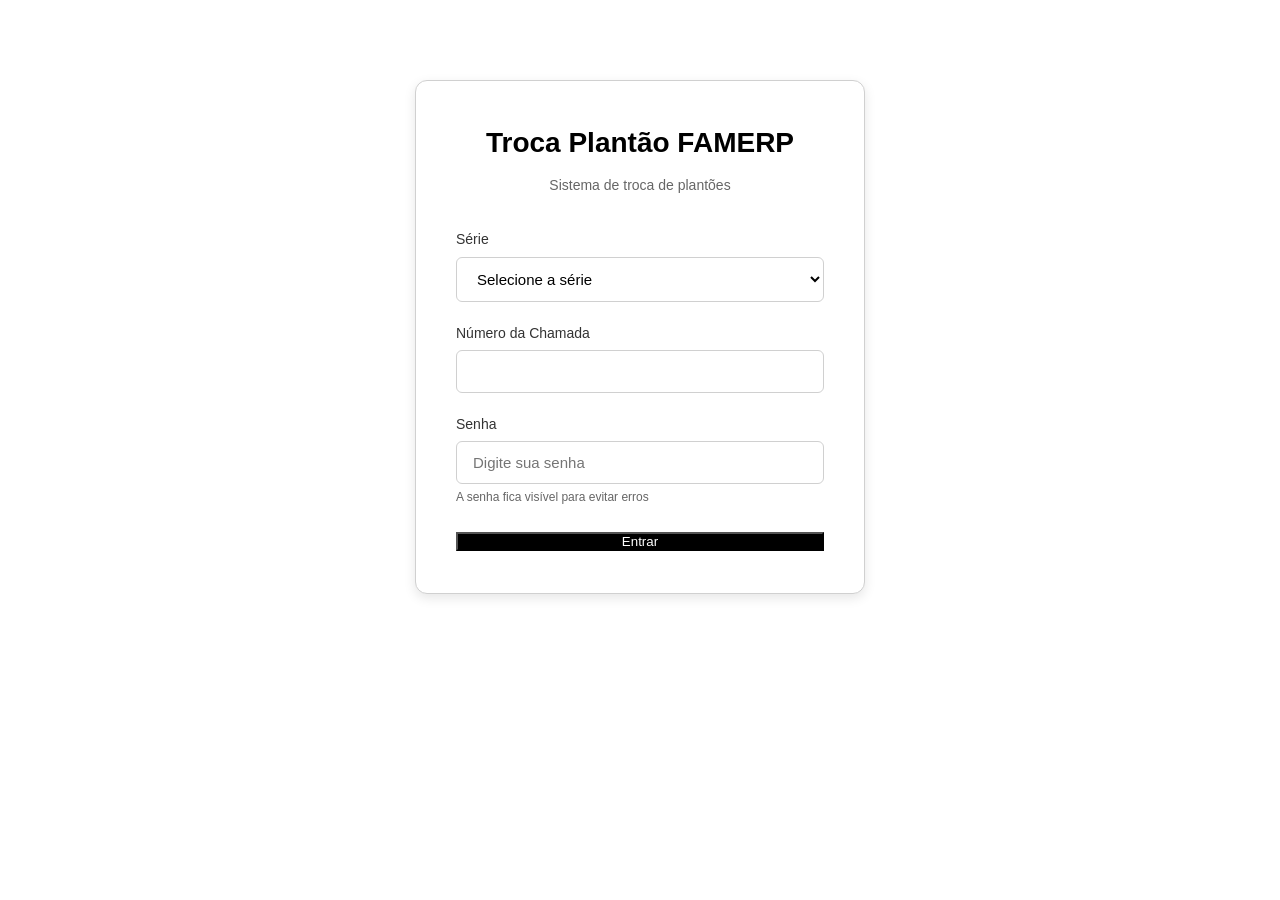
==== index.html @ 8c4e6204 "Corrigir método update() para permitir encadeamento de métodos O método update() agora retorna 'this" ====
<!DOCTYPE html>
<html lang="pt-BR">
<head>
    <meta charset="UTF-8">
    <meta name="viewport" content="width=device-width, initial-scale=1.0">
    <title>Troca Plantão FAMERP - Login</title>
    <link rel="stylesheet" href="css/style.css">
</head>
<body>
    <div class="container">
        <div class="login-card">
            <div class="logo">
                <h1>Troca Plantão FAMERP</h1>
                <p class="subtitle">Sistema de troca de plantões</p>
            </div>

            <form id="loginForm">
                <div class="form-group">
                    <label for="serie">Série</label>
                    <select id="serie" name="serie" required>
                        <option value="">Selecione a série</option>
                        <option value="5">5ª Série</option>
                        <option value="6">6ª Série</option>
                    </select>
                </div>

                <div class="form-group">
                    <label for="numeroChamada">Número da Chamada</label>
                    <input type="number" id="numeroChamada" name="numeroChamada" min="1" max="100" required>
                </div>

                <div class="form-group">
                    <label for="senha">Senha</label>
                    <input type="text" id="senha" name="senha" required placeholder="Digite sua senha">
                    <small>A senha fica visível para evitar erros</small>
                </div>

                <div id="confirmarSenhaDiv" class="form-group" style="display: none;">
                    <label for="confirmarSenha">Confirmar Senha</label>
                    <input type="text" id="confirmarSenha" name="confirmarSenha" placeholder="Digite a senha novamente">
                    <small>Primeiro acesso: confirme sua senha</small>
                </div>

                <button type="submit" class="btn-primary">Entrar</button>
            </form>

            <div id="mensagem" class="mensagem"></div>
        </div>
    </div>

    <!-- Cliente Supabase customizado (sem CDN - funciona em qualquer navegador) -->
    <script src="js/supabase-client.js?v=4"></script>
    <script src="js/config.js?v=4"></script>
    <script src="js/auth.js?v=4"></script>
</body>
</html>
---- css/style.css ----
/* =============================================
   TROCA PLANTÃO FAMERP - STYLES
   Tema: Fundo Branco + Letras Pretas
   ============================================= */

/* Reset e Base */
* {
    margin: 0;
    padding: 0;
    box-sizing: border-box;
}

:root {
    --bg-primary: #ffffff;
    --bg-secondary: #f8f8f8;
    --bg-hover: #f0f0f0;
    --text-primary: #000000;
    --text-secondary: #333333;
    --text-tertiary: #666666;
    --border-color: #d0d0d0;
    --border-light: #e8e8e8;
    --accent: #000000;
    --accent-light: #333333;
    --error: #dc3545;
    --success: #28a745;
    --warning: #ffc107;
    --shadow: rgba(0, 0, 0, 0.1);
}

body {
    font-family: -apple-system, BlinkMacSystemFont, 'Segoe UI', Roboto, Oxygen, Ubuntu, Cantarell, sans-serif;
    background: var(--bg-primary);
    color: var(--text-primary);
    line-height: 1.6;
    min-height: 100vh;
}

/* Container */
.container {
    max-width: 1400px;
    margin: 0 auto;
    padding: 20px;
}

.container-small {
    max-width: 600px;
    margin: 0 auto;
    padding: 20px;
}

/* Cards */
.card {
    background: var(--bg-primary);
    border: 1px solid var(--border-color);
    border-radius: 8px;
    padding: 24px;
    margin-bottom: 20px;
    box-shadow: 0 2px 4px var(--shadow);
}

.card-header {
    border-bottom: 1px solid var(--border-light);
    padding-bottom: 12px;
    margin-bottom: 16px;
}

.card-title {
    font-size: 20px;
    font-weight: 600;
    color: var(--text-primary);
}

/* Login Card */
.login-card {
    background: var(--bg-primary);
    border: 1px solid var(--border-color);
    border-radius: 12px;
    padding: 40px;
    max-width: 450px;
    margin: 60px auto;
    box-shadow: 0 4px 12px var(--shadow);
}

.logo {
    text-align: center;
    margin-bottom: 32px;
}

.logo h1 {
    font-size: 28px;
    font-weight: 700;
    color: var(--text-primary);
    margin-bottom: 8px;
}

.subtitle {
    color: var(--text-tertiary);
    font-size: 14px;
}

/* Forms */
.form-group {
    margin-bottom: 20px;
}

.form-group label {
    display: block;
    margin-bottom: 6px;
    font-weight: 500;
    color: var(--text-secondary);
    font-size: 14px;
}

.form-group input,
.form-group select,
.form-group textarea {
    width: 100%;
    padding: 12px 16px;
    border: 1px solid var(--border-color);
    border-radius: 6px;
    font-size: 15px;
    background: var(--bg-primary);
    color: var(--text-primary);
    transition: all 0.2s;
}

.form-group input:focus,
.form-group select:focus,
.form-group textarea:focus {
    outline: none;
    border-color: var(--accent);
    box-shadow: 0 0 0 3px rgba(0, 0, 0, 0.05);
}

.form-group small {
    display: block;
    margin-top: 4px;
    color: var(--text-tertiary);
    font-size: 12px;
}

.form-group textarea {
    min-height: 100px;
    resize: vertical;
}

.form-row {
    display: grid;
    grid-template-columns: repeat(auto-fit, minmax(200px, 1fr));
    gap: 16px;
}

/* Buttons */
.btn {
    padding: 12px 24px;
    border: none;
    border-radius: 6px;
    font-size: 15px;
    font-weight: 500;
    cursor: pointer;
    transition: all 0.2s;
    display: inline-block;
    text-decoration: none;
    text-align: center;
}

.btn-primary {
    background: var(--accent);
    color: #ffffff;
    width: 100%;
}

.btn-primary:hover {
    background: var(--accent-light);
    transform: translateY(-1px);
    box-shadow: 0 4px 8px var(--shadow);
}

.btn-secondary {
    background: var(--bg-secondary);
    color: var(--text-primary);
    border: 1px solid var(--border-color);
}

.btn-secondary:hover {
    background: var(--bg-hover);
}

.btn-success {
    background: var(--success);
    color: #ffffff;
}

.btn-danger {
    background: var(--error);
    color: #ffffff;
}

.btn-sm {
    padding: 6px 12px;
    font-size: 13px;
}

.btn-outline {
    background: transparent;
    border: 1px solid var(--accent);
    color: var(--accent);
}

.btn-outline:hover {
    background: var(--accent);
    color: #ffffff;
}

/* Mensagens */
.mensagem {
    padding: 12px 16px;
    border-radius: 6px;
    margin-top: 16px;
    display: none;
    font-size: 14px;
}

.mensagem.show {
    display: block;
}

.mensagem.success {
    background: #d4edda;
    color: #155724;
    border: 1px solid #c3e6cb;
}

.mensagem.error {
    background: #f8d7da;
    color: #721c24;
    border: 1px solid #f5c6cb;
}

.mensagem.warning {
    background: #fff3cd;
    color: #856404;
    border: 1px solid #ffeaa7;
}

.mensagem.info {
    background: #d1ecf1;
    color: #0c5460;
    border: 1px solid #bee5eb;
}

/* Header */
.header {
    background: var(--bg-primary);
    border-bottom: 1px solid var(--border-color);
    padding: 16px 0;
    margin-bottom: 24px;
}

.header-content {
    max-width: 1400px;
    margin: 0 auto;
    padding: 0 20px;
    display: flex;
    justify-content: space-between;
    align-items: center;
}

.header-title {
    font-size: 22px;
    font-weight: 600;
}

.header-user {
    font-size: 14px;
    color: var(--text-tertiary);
}

.nav {
    display: flex;
    gap: 8px;
    margin: 20px 0;
}

.nav-link {
    padding: 10px 20px;
    background: var(--bg-secondary);
    color: var(--text-primary);
    text-decoration: none;
    border-radius: 6px;
    font-size: 14px;
    font-weight: 500;
    transition: all 0.2s;
    border: 1px solid transparent;
}

.nav-link:hover,
.nav-link.active {
    background: var(--accent);
    color: #ffffff;
    border-color: var(--accent);
}

/* Dashboard Grid */
.dashboard-grid {
    display: grid;
    grid-template-columns: repeat(auto-fit, minmax(300px, 1fr));
    gap: 20px;
    margin-bottom: 32px;
}

.stat-card {
    background: var(--bg-secondary);
    border: 1px solid var(--border-light);
    border-radius: 8px;
    padding: 20px;
    text-align: center;
}

.stat-number {
    font-size: 36px;
    font-weight: 700;
    color: var(--accent);
    margin-bottom: 8px;
}

.stat-label {
    color: var(--text-tertiary);
    font-size: 14px;
}

/* Timeline / Cronograma */
.timeline {
    position: relative;
    padding-left: 30px;
}

.timeline::before {
    content: '';
    position: absolute;
    left: 10px;
    top: 0;
    bottom: 0;
    width: 2px;
    background: var(--border-color);
}

.timeline-item {
    position: relative;
    padding: 16px 20px;
    background: var(--bg-secondary);
    border: 1px solid var(--border-light);
    border-radius: 8px;
    margin-bottom: 16px;
    cursor: move;
    transition: all 0.2s;
}

.timeline-item:hover {
    box-shadow: 0 2px 8px var(--shadow);
    transform: translateX(4px);
}

.timeline-item.dragging {
    opacity: 0.5;
}

.timeline-item::before {
    content: '';
    position: absolute;
    left: -26px;
    top: 24px;
    width: 12px;
    height: 12px;
    border-radius: 50%;
    background: var(--accent);
    border: 2px solid var(--bg-primary);
}

.timeline-header {
    display: flex;
    justify-content: space-between;
    align-items: flex-start;
    margin-bottom: 8px;
}

.timeline-title {
    font-weight: 600;
    font-size: 16px;
}

.timeline-date {
    font-size: 13px;
    color: var(--text-tertiary);
}

.timeline-details {
    font-size: 14px;
    color: var(--text-secondary);
    margin-bottom: 12px;
}

.timeline-actions {
    display: flex;
    gap: 8px;
    flex-wrap: wrap;
}

/* Badges */
.badge {
    display: inline-block;
    padding: 4px 12px;
    border-radius: 12px;
    font-size: 12px;
    font-weight: 500;
    background: var(--bg-hover);
    color: var(--text-primary);
    border: 1px solid var(--border-color);
}

.badge-success {
    background: #d4edda;
    color: #155724;
    border-color: #c3e6cb;
}

.badge-danger {
    background: #f8d7da;
    color: #721c24;
    border-color: #f5c6cb;
}

.badge-warning {
    background: #fff3cd;
    color: #856404;
    border-color: #ffeaa7;
}

/* Anúncios */
.anuncios-grid {
    display: grid;
    grid-template-columns: repeat(auto-fill, minmax(320px, 1fr));
    gap: 20px;
}

.anuncio-card {
    background: var(--bg-secondary);
    border: 1px solid var(--border-color);
    border-radius: 8px;
    padding: 20px;
    transition: all 0.2s;
}

.anuncio-card:hover {
    box-shadow: 0 4px 12px var(--shadow);
    transform: translateY(-2px);
}

.anuncio-header {
    display: flex;
    justify-content: space-between;
    align-items: flex-start;
    margin-bottom: 12px;
}

.anuncio-tipo {
    font-size: 12px;
    font-weight: 600;
    text-transform: uppercase;
    letter-spacing: 0.5px;
}

.anuncio-usuario {
    font-weight: 600;
    margin-bottom: 4px;
}

.anuncio-info {
    font-size: 14px;
    color: var(--text-secondary);
    margin-bottom: 4px;
}

.anuncio-valor {
    font-size: 18px;
    font-weight: 700;
    color: var(--success);
    margin: 12px 0;
}

.anuncio-footer {
    margin-top: 16px;
    padding-top: 16px;
    border-top: 1px solid var(--border-light);
}

/* Gallery / Alunos */
.alunos-grid {
    display: grid;
    grid-template-columns: repeat(auto-fill, minmax(200px, 1fr));
    gap: 16px;
}

.aluno-card {
    background: var(--bg-secondary);
    border: 1px solid var(--border-light);
    border-radius: 8px;
    padding: 16px;
    text-align: center;
    cursor: pointer;
    transition: all 0.2s;
}

.aluno-card:hover {
    box-shadow: 0 4px 8px var(--shadow);
    transform: scale(1.02);
}

.aluno-nome {
    font-weight: 600;
    margin-bottom: 4px;
}

.aluno-serie {
    font-size: 13px;
    color: var(--text-tertiary);
    margin-bottom: 8px;
}

.aluno-estagio {
    font-size: 12px;
    color: var(--text-secondary);
}

/* Modal */
.modal {
    display: none;
    position: fixed;
    z-index: 1000;
    left: 0;
    top: 0;
    width: 100%;
    height: 100%;
    background: rgba(0, 0, 0, 0.5);
    overflow: auto;
}

.modal.show {
    display: flex;
    align-items: center;
    justify-content: center;
}

.modal-content {
    background: var(--bg-primary);
    border-radius: 12px;
    max-width: 600px;
    width: 90%;
    max-height: 90vh;
    overflow-y: auto;
    box-shadow: 0 8px 24px rgba(0, 0, 0, 0.2);
}

.modal-header {
    padding: 20px 24px;
    border-bottom: 1px solid var(--border-light);
    display: flex;
    justify-content: space-between;
    align-items: center;
}

.modal-title {
    font-size: 20px;
    font-weight: 600;
}

.modal-close {
    background: none;
    border: none;
    font-size: 28px;
    line-height: 1;
    cursor: pointer;
    color: var(--text-tertiary);
    padding: 0;
    width: 32px;
    height: 32px;
}

.modal-close:hover {
    color: var(--text-primary);
}

.modal-body {
    padding: 24px;
}

.modal-footer {
    padding: 16px 24px;
    border-top: 1px solid var(--border-light);
    display: flex;
    justify-content: flex-end;
    gap: 12px;
}

/* Notificações */
.notificacoes-badge {
    position: relative;
    display: inline-block;
}

.notificacoes-count {
    position: absolute;
    top: -8px;
    right: -8px;
    background: var(--error);
    color: #ffffff;
    border-radius: 10px;
    padding: 2px 6px;
    font-size: 11px;
    font-weight: 700;
    min-width: 18px;
    text-align: center;
}

.notificacao-item {
    padding: 12px;
    border-bottom: 1px solid var(--border-light);
    cursor: pointer;
    transition: background 0.2s;
}

.notificacao-item:hover {
    background: var(--bg-hover);
}

.notificacao-item.nao-lida {
    background: #f0f8ff;
    border-left: 3px solid var(--accent);
}

/* Loading */
.loading {
    text-align: center;
    padding: 40px;
    color: var(--text-tertiary);
}

.spinner {
    border: 3px solid var(--border-light);
    border-top: 3px solid var(--accent);
    border-radius: 50%;
    width: 40px;
    height: 40px;
    animation: spin 1s linear infinite;
    margin: 0 auto 16px;
}

@keyframes spin {
    0% { transform: rotate(0deg); }
    100% { transform: rotate(360deg); }
}

/* Responsive */
@media (max-width: 768px) {
    .container {
        padding: 12px;
    }

    .login-card {
        padding: 24px;
        margin: 20px auto;
    }

    .dashboard-grid {
        grid-template-columns: 1fr;
    }

    .anuncios-grid {
        grid-template-columns: 1fr;
    }

    .form-row {
        grid-template-columns: 1fr;
    }

    .header-content {
        flex-direction: column;
        align-items: flex-start;
        gap: 12px;
    }

    .nav {
        flex-direction: column;
        width: 100%;
    }

    .nav-link {
        width: 100%;
    }

    .timeline {
        padding-left: 20px;
    }

    .timeline-item::before {
        left: -16px;
    }
}

/* Utilities */
.mt-1 { margin-top: 8px; }
.mt-2 { margin-top: 16px; }
.mt-3 { margin-top: 24px; }
.mb-1 { margin-bottom: 8px; }
.mb-2 { margin-bottom: 16px; }
.mb-3 { margin-bottom: 24px; }
.text-center { text-align: center; }
.text-right { text-align: right; }
.hidden { display: none !important; }
.flex { display: flex; }
.flex-between { display: flex; justify-content: space-between; }
.flex-center { display: flex; justify-content: center; align-items: center; }
.gap-1 { gap: 8px; }
.gap-2 { gap: 16px; }
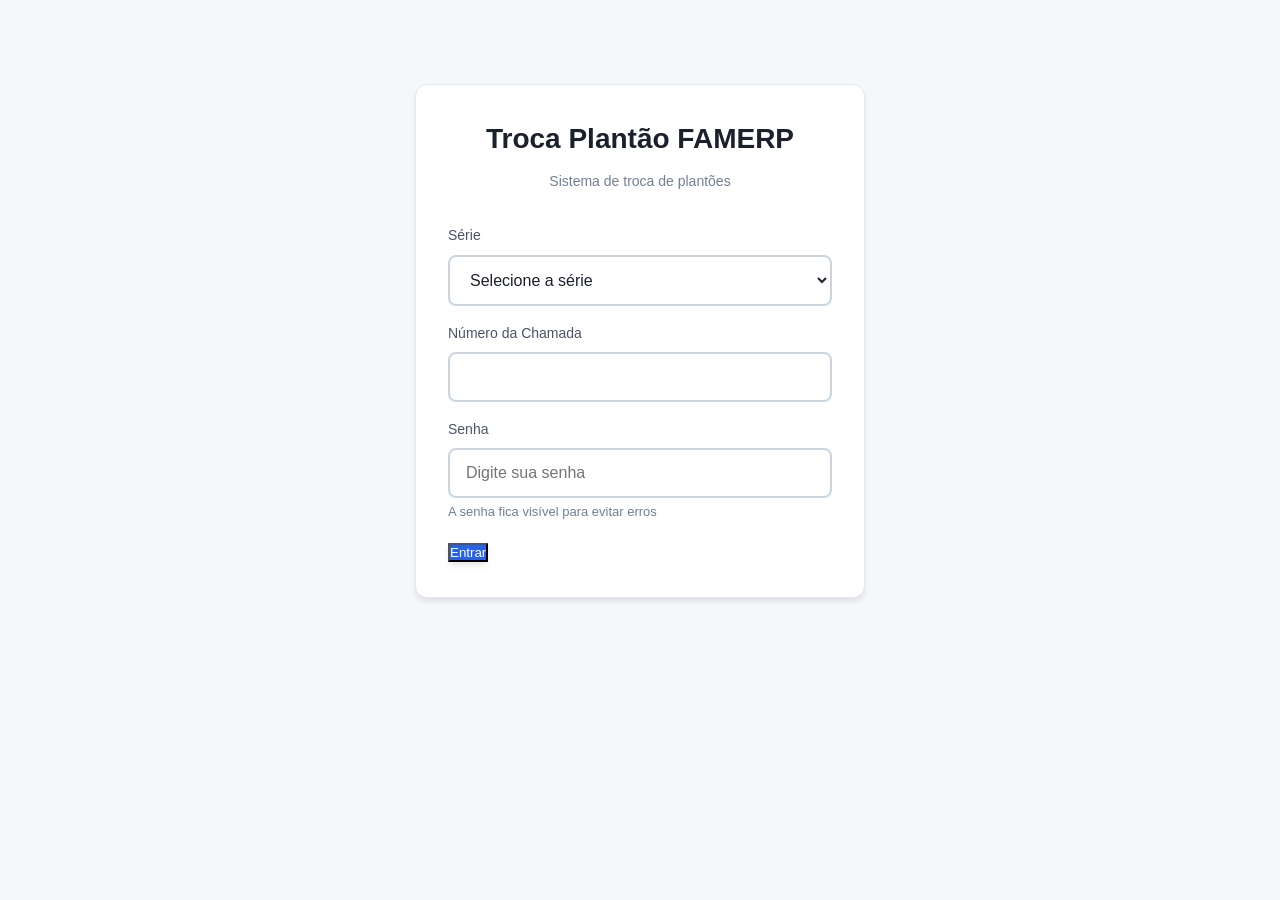
==== commit d6efcb98: "Redesign completo mobile-first com modais melhorados UI/UX Improvements: - Redesign completo do CSS " ====
--- a/index.html
+++ b/index.html
@@ -4,7 +4,7 @@
     <meta charset="UTF-8">
     <meta name="viewport" content="width=device-width, initial-scale=1.0">
     <title>Troca Plantão FAMERP - Login</title>
-    <link rel="stylesheet" href="css/style.css">
+    <link rel="stylesheet" href="css/style.css?v=11">
 </head>
 <body>
     <div class="container">
@@ -49,8 +49,8 @@
     </div>
 
     <!-- Cliente Supabase customizado (sem CDN - funciona em qualquer navegador) -->
-    <script src="js/supabase-client.js?v=4"></script>
-    <script src="js/config.js?v=4"></script>
-    <script src="js/auth.js?v=4"></script>
+    <script src="js/supabase-client.js?v=11"></script>
+    <script src="js/config.js?v=11"></script>
+    <script src="js/auth.js?v=11"></script>
 </body>
 </html>
--- a/css/style.css
+++ b/css/style.css
@@ -1,6 +1,6 @@
 /* =============================================
-   TROCA PLANTÃO FAMERP - STYLES
-   Tema: Fundo Branco + Letras Pretas
+   TROCA PLANTÃO FAMERP - MOBILE FIRST DESIGN
+   Otimizado para telefones e tablets
    ============================================= */
 
 /* Reset e Base */
@@ -11,101 +11,181 @@
 }
 
 :root {
+    /* Cores */
     --bg-primary: #ffffff;
-    --bg-secondary: #f8f8f8;
-    --bg-hover: #f0f0f0;
-    --text-primary: #000000;
-    --text-secondary: #333333;
-    --text-tertiary: #666666;
-    --border-color: #d0d0d0;
-    --border-light: #e8e8e8;
-    --accent: #000000;
-    --accent-light: #333333;
-    --error: #dc3545;
-    --success: #28a745;
-    --warning: #ffc107;
-    --shadow: rgba(0, 0, 0, 0.1);
+    --bg-secondary: #f5f7fa;
+    --bg-tertiary: #e8ecf1;
+    --bg-hover: #f0f4f8;
+    --text-primary: #1a202c;
+    --text-secondary: #4a5568;
+    --text-tertiary: #718096;
+    --border-color: #cbd5e0;
+    --border-light: #e2e8f0;
+    --accent: #2563eb;
+    --accent-dark: #1e40af;
+    --accent-light: #3b82f6;
+    --error: #dc2626;
+    --success: #16a34a;
+    --warning: #f59e0b;
+    --info: #0891b2;
+    --shadow-sm: 0 1px 2px 0 rgba(0, 0, 0, 0.05);
+    --shadow: 0 4px 6px -1px rgba(0, 0, 0, 0.1);
+    --shadow-lg: 0 10px 15px -3px rgba(0, 0, 0, 0.1);
+    --shadow-xl: 0 20px 25px -5px rgba(0, 0, 0, 0.1);
+
+    /* Espaçamento */
+    --spacing-xs: 4px;
+    --spacing-sm: 8px;
+    --spacing-md: 16px;
+    --spacing-lg: 24px;
+    --spacing-xl: 32px;
+
+    /* Border Radius */
+    --radius-sm: 6px;
+    --radius-md: 8px;
+    --radius-lg: 12px;
+    --radius-xl: 16px;
+
+    /* Transições */
+    --transition: all 0.2s ease;
 }
 
 body {
-    font-family: -apple-system, BlinkMacSystemFont, 'Segoe UI', Roboto, Oxygen, Ubuntu, Cantarell, sans-serif;
-    background: var(--bg-primary);
+    font-family: -apple-system, BlinkMacSystemFont, 'Segoe UI', 'Roboto', 'Helvetica', 'Arial', sans-serif;
+    background: var(--bg-secondary);
     color: var(--text-primary);
     line-height: 1.6;
     min-height: 100vh;
-}
-
-/* Container */
+    -webkit-font-smoothing: antialiased;
+    -moz-osx-font-smoothing: grayscale;
+}
+
+/* ======================
+   CONTAINER (Mobile First)
+   ====================== */
 .container {
-    max-width: 1400px;
+    width: 100%;
+    padding: var(--spacing-md);
     margin: 0 auto;
-    padding: 20px;
 }
 
 .container-small {
+    width: 100%;
     max-width: 600px;
+    padding: var(--spacing-md);
     margin: 0 auto;
-    padding: 20px;
-}
-
-/* Cards */
+}
+
+/* ======================
+   HEADER
+   ====================== */
+.header {
+    background: var(--bg-primary);
+    border-bottom: 1px solid var(--border-light);
+    padding: var(--spacing-md);
+    position: sticky;
+    top: 0;
+    z-index: 100;
+    box-shadow: var(--shadow-sm);
+}
+
+.header-content {
+    display: flex;
+    flex-direction: column;
+    gap: var(--spacing-sm);
+}
+
+.header-title {
+    font-size: 18px;
+    font-weight: 700;
+    color: var(--text-primary);
+}
+
+.header-user {
+    display: flex;
+    justify-content: space-between;
+    align-items: center;
+    font-size: 14px;
+    color: var(--text-tertiary);
+}
+
+/* ======================
+   NAVEGAÇÃO
+   ====================== */
+.nav {
+    display: flex;
+    gap: var(--spacing-sm);
+    margin: var(--spacing-md) 0;
+    overflow-x: auto;
+    -webkit-overflow-scrolling: touch;
+    scrollbar-width: none;
+}
+
+.nav::-webkit-scrollbar {
+    display: none;
+}
+
+.nav-link {
+    flex-shrink: 0;
+    padding: 10px 16px;
+    background: var(--bg-primary);
+    color: var(--text-secondary);
+    text-decoration: none;
+    border-radius: var(--radius-md);
+    font-size: 14px;
+    font-weight: 500;
+    transition: var(--transition);
+    border: 1px solid var(--border-light);
+    white-space: nowrap;
+}
+
+.nav-link:active {
+    transform: scale(0.98);
+}
+
+.nav-link.active {
+    background: var(--accent);
+    color: #ffffff;
+    border-color: var(--accent);
+}
+
+/* ======================
+   CARDS
+   ====================== */
 .card {
     background: var(--bg-primary);
-    border: 1px solid var(--border-color);
-    border-radius: 8px;
-    padding: 24px;
-    margin-bottom: 20px;
-    box-shadow: 0 2px 4px var(--shadow);
+    border-radius: var(--radius-lg);
+    padding: var(--spacing-lg);
+    margin-bottom: var(--spacing-md);
+    box-shadow: var(--shadow-sm);
+    border: 1px solid var(--border-light);
 }
 
 .card-header {
+    display: flex;
+    justify-content: space-between;
+    align-items: center;
+    padding-bottom: var(--spacing-md);
+    margin-bottom: var(--spacing-md);
     border-bottom: 1px solid var(--border-light);
-    padding-bottom: 12px;
-    margin-bottom: 16px;
 }
 
 .card-title {
-    font-size: 20px;
+    font-size: 18px;
     font-weight: 600;
     color: var(--text-primary);
 }
 
-/* Login Card */
-.login-card {
-    background: var(--bg-primary);
-    border: 1px solid var(--border-color);
-    border-radius: 12px;
-    padding: 40px;
-    max-width: 450px;
-    margin: 60px auto;
-    box-shadow: 0 4px 12px var(--shadow);
-}
-
-.logo {
-    text-align: center;
-    margin-bottom: 32px;
-}
-
-.logo h1 {
-    font-size: 28px;
-    font-weight: 700;
-    color: var(--text-primary);
-    margin-bottom: 8px;
-}
-
-.subtitle {
-    color: var(--text-tertiary);
-    font-size: 14px;
-}
-
-/* Forms */
+/* ======================
+   FORMS (Otimizado para Mobile)
+   ====================== */
 .form-group {
-    margin-bottom: 20px;
+    margin-bottom: var(--spacing-md);
 }
 
 .form-group label {
     display: block;
-    margin-bottom: 6px;
+    margin-bottom: var(--spacing-sm);
     font-weight: 500;
     color: var(--text-secondary);
     font-size: 14px;
@@ -115,13 +195,14 @@
 .form-group select,
 .form-group textarea {
     width: 100%;
-    padding: 12px 16px;
-    border: 1px solid var(--border-color);
-    border-radius: 6px;
-    font-size: 15px;
+    padding: 14px 16px;
+    border: 2px solid var(--border-color);
+    border-radius: var(--radius-md);
+    font-size: 16px; /* 16px para evitar zoom no iOS */
     background: var(--bg-primary);
     color: var(--text-primary);
-    transition: all 0.2s;
+    transition: var(--transition);
+    font-family: inherit;
 }
 
 .form-group input:focus,
@@ -129,14 +210,7 @@
 .form-group textarea:focus {
     outline: none;
     border-color: var(--accent);
-    box-shadow: 0 0 0 3px rgba(0, 0, 0, 0.05);
-}
-
-.form-group small {
-    display: block;
-    margin-top: 4px;
-    color: var(--text-tertiary);
-    font-size: 12px;
+    box-shadow: 0 0 0 3px rgba(37, 99, 235, 0.1);
 }
 
 .form-group textarea {
@@ -144,36 +218,69 @@
     resize: vertical;
 }
 
-.form-row {
-    display: grid;
-    grid-template-columns: repeat(auto-fit, minmax(200px, 1fr));
-    gap: 16px;
-}
-
-/* Buttons */
+.form-group small {
+    display: block;
+    margin-top: var(--spacing-xs);
+    color: var(--text-tertiary);
+    font-size: 13px;
+}
+
+/* Checkboxes e Radio (melhor para toque) */
+.form-group input[type="checkbox"],
+.form-group input[type="radio"] {
+    width: auto;
+    margin-right: var(--spacing-sm);
+    transform: scale(1.2);
+    cursor: pointer;
+}
+
+.form-group label:has(input[type="checkbox"]),
+.form-group label:has(input[type="radio"]) {
+    display: flex;
+    align-items: center;
+    padding: var(--spacing-sm);
+    cursor: pointer;
+    border-radius: var(--radius-sm);
+    transition: var(--transition);
+}
+
+.form-group label:has(input[type="checkbox"]):active,
+.form-group label:has(input[type="radio"]):active {
+    background: var(--bg-hover);
+}
+
+/* ======================
+   BUTTONS (Otimizado para Toque)
+   ====================== */
 .btn {
-    padding: 12px 24px;
+    display: inline-block;
+    padding: 14px 24px;
     border: none;
-    border-radius: 6px;
-    font-size: 15px;
-    font-weight: 500;
+    border-radius: var(--radius-md);
+    font-size: 16px;
+    font-weight: 600;
     cursor: pointer;
-    transition: all 0.2s;
-    display: inline-block;
+    transition: var(--transition);
     text-decoration: none;
     text-align: center;
+    font-family: inherit;
+    min-height: 44px; /* Altura mínima para toque confortável */
+    touch-action: manipulation;
+    user-select: none;
+}
+
+.btn:active {
+    transform: scale(0.97);
 }
 
 .btn-primary {
     background: var(--accent);
     color: #ffffff;
-    width: 100%;
-}
-
-.btn-primary:hover {
-    background: var(--accent-light);
-    transform: translateY(-1px);
-    box-shadow: 0 4px 8px var(--shadow);
+    box-shadow: var(--shadow);
+}
+
+.btn-primary:active {
+    background: var(--accent-dark);
 }
 
 .btn-secondary {
@@ -182,10 +289,6 @@
     border: 1px solid var(--border-color);
 }
 
-.btn-secondary:hover {
-    background: var(--bg-hover);
-}
-
 .btn-success {
     background: var(--success);
     color: #ffffff;
@@ -197,342 +300,19 @@
 }
 
 .btn-sm {
-    padding: 6px 12px;
-    font-size: 13px;
-}
-
-.btn-outline {
-    background: transparent;
-    border: 1px solid var(--accent);
-    color: var(--accent);
-}
-
-.btn-outline:hover {
-    background: var(--accent);
-    color: #ffffff;
-}
-
-/* Mensagens */
-.mensagem {
-    padding: 12px 16px;
-    border-radius: 6px;
-    margin-top: 16px;
-    display: none;
+    padding: 8px 16px;
     font-size: 14px;
-}
-
-.mensagem.show {
+    min-height: 36px;
+}
+
+.btn-block {
+    width: 100%;
     display: block;
 }
 
-.mensagem.success {
-    background: #d4edda;
-    color: #155724;
-    border: 1px solid #c3e6cb;
-}
-
-.mensagem.error {
-    background: #f8d7da;
-    color: #721c24;
-    border: 1px solid #f5c6cb;
-}
-
-.mensagem.warning {
-    background: #fff3cd;
-    color: #856404;
-    border: 1px solid #ffeaa7;
-}
-
-.mensagem.info {
-    background: #d1ecf1;
-    color: #0c5460;
-    border: 1px solid #bee5eb;
-}
-
-/* Header */
-.header {
-    background: var(--bg-primary);
-    border-bottom: 1px solid var(--border-color);
-    padding: 16px 0;
-    margin-bottom: 24px;
-}
-
-.header-content {
-    max-width: 1400px;
-    margin: 0 auto;
-    padding: 0 20px;
-    display: flex;
-    justify-content: space-between;
-    align-items: center;
-}
-
-.header-title {
-    font-size: 22px;
-    font-weight: 600;
-}
-
-.header-user {
-    font-size: 14px;
-    color: var(--text-tertiary);
-}
-
-.nav {
-    display: flex;
-    gap: 8px;
-    margin: 20px 0;
-}
-
-.nav-link {
-    padding: 10px 20px;
-    background: var(--bg-secondary);
-    color: var(--text-primary);
-    text-decoration: none;
-    border-radius: 6px;
-    font-size: 14px;
-    font-weight: 500;
-    transition: all 0.2s;
-    border: 1px solid transparent;
-}
-
-.nav-link:hover,
-.nav-link.active {
-    background: var(--accent);
-    color: #ffffff;
-    border-color: var(--accent);
-}
-
-/* Dashboard Grid */
-.dashboard-grid {
-    display: grid;
-    grid-template-columns: repeat(auto-fit, minmax(300px, 1fr));
-    gap: 20px;
-    margin-bottom: 32px;
-}
-
-.stat-card {
-    background: var(--bg-secondary);
-    border: 1px solid var(--border-light);
-    border-radius: 8px;
-    padding: 20px;
-    text-align: center;
-}
-
-.stat-number {
-    font-size: 36px;
-    font-weight: 700;
-    color: var(--accent);
-    margin-bottom: 8px;
-}
-
-.stat-label {
-    color: var(--text-tertiary);
-    font-size: 14px;
-}
-
-/* Timeline / Cronograma */
-.timeline {
-    position: relative;
-    padding-left: 30px;
-}
-
-.timeline::before {
-    content: '';
-    position: absolute;
-    left: 10px;
-    top: 0;
-    bottom: 0;
-    width: 2px;
-    background: var(--border-color);
-}
-
-.timeline-item {
-    position: relative;
-    padding: 16px 20px;
-    background: var(--bg-secondary);
-    border: 1px solid var(--border-light);
-    border-radius: 8px;
-    margin-bottom: 16px;
-    cursor: move;
-    transition: all 0.2s;
-}
-
-.timeline-item:hover {
-    box-shadow: 0 2px 8px var(--shadow);
-    transform: translateX(4px);
-}
-
-.timeline-item.dragging {
-    opacity: 0.5;
-}
-
-.timeline-item::before {
-    content: '';
-    position: absolute;
-    left: -26px;
-    top: 24px;
-    width: 12px;
-    height: 12px;
-    border-radius: 50%;
-    background: var(--accent);
-    border: 2px solid var(--bg-primary);
-}
-
-.timeline-header {
-    display: flex;
-    justify-content: space-between;
-    align-items: flex-start;
-    margin-bottom: 8px;
-}
-
-.timeline-title {
-    font-weight: 600;
-    font-size: 16px;
-}
-
-.timeline-date {
-    font-size: 13px;
-    color: var(--text-tertiary);
-}
-
-.timeline-details {
-    font-size: 14px;
-    color: var(--text-secondary);
-    margin-bottom: 12px;
-}
-
-.timeline-actions {
-    display: flex;
-    gap: 8px;
-    flex-wrap: wrap;
-}
-
-/* Badges */
-.badge {
-    display: inline-block;
-    padding: 4px 12px;
-    border-radius: 12px;
-    font-size: 12px;
-    font-weight: 500;
-    background: var(--bg-hover);
-    color: var(--text-primary);
-    border: 1px solid var(--border-color);
-}
-
-.badge-success {
-    background: #d4edda;
-    color: #155724;
-    border-color: #c3e6cb;
-}
-
-.badge-danger {
-    background: #f8d7da;
-    color: #721c24;
-    border-color: #f5c6cb;
-}
-
-.badge-warning {
-    background: #fff3cd;
-    color: #856404;
-    border-color: #ffeaa7;
-}
-
-/* Anúncios */
-.anuncios-grid {
-    display: grid;
-    grid-template-columns: repeat(auto-fill, minmax(320px, 1fr));
-    gap: 20px;
-}
-
-.anuncio-card {
-    background: var(--bg-secondary);
-    border: 1px solid var(--border-color);
-    border-radius: 8px;
-    padding: 20px;
-    transition: all 0.2s;
-}
-
-.anuncio-card:hover {
-    box-shadow: 0 4px 12px var(--shadow);
-    transform: translateY(-2px);
-}
-
-.anuncio-header {
-    display: flex;
-    justify-content: space-between;
-    align-items: flex-start;
-    margin-bottom: 12px;
-}
-
-.anuncio-tipo {
-    font-size: 12px;
-    font-weight: 600;
-    text-transform: uppercase;
-    letter-spacing: 0.5px;
-}
-
-.anuncio-usuario {
-    font-weight: 600;
-    margin-bottom: 4px;
-}
-
-.anuncio-info {
-    font-size: 14px;
-    color: var(--text-secondary);
-    margin-bottom: 4px;
-}
-
-.anuncio-valor {
-    font-size: 18px;
-    font-weight: 700;
-    color: var(--success);
-    margin: 12px 0;
-}
-
-.anuncio-footer {
-    margin-top: 16px;
-    padding-top: 16px;
-    border-top: 1px solid var(--border-light);
-}
-
-/* Gallery / Alunos */
-.alunos-grid {
-    display: grid;
-    grid-template-columns: repeat(auto-fill, minmax(200px, 1fr));
-    gap: 16px;
-}
-
-.aluno-card {
-    background: var(--bg-secondary);
-    border: 1px solid var(--border-light);
-    border-radius: 8px;
-    padding: 16px;
-    text-align: center;
-    cursor: pointer;
-    transition: all 0.2s;
-}
-
-.aluno-card:hover {
-    box-shadow: 0 4px 8px var(--shadow);
-    transform: scale(1.02);
-}
-
-.aluno-nome {
-    font-weight: 600;
-    margin-bottom: 4px;
-}
-
-.aluno-serie {
-    font-size: 13px;
-    color: var(--text-tertiary);
-    margin-bottom: 8px;
-}
-
-.aluno-estagio {
-    font-size: 12px;
-    color: var(--text-secondary);
-}
-
-/* Modal */
+/* ======================
+   MODAL (Mobile First - Fullscreen em mobile)
+   ====================== */
 .modal {
     display: none;
     position: fixed;
@@ -542,106 +322,318 @@
     width: 100%;
     height: 100%;
     background: rgba(0, 0, 0, 0.5);
-    overflow: auto;
+    backdrop-filter: blur(2px);
+    overflow: hidden;
+    animation: fadeIn 0.2s ease;
+}
+
+@keyframes fadeIn {
+    from { opacity: 0; }
+    to { opacity: 1; }
+}
+
+@keyframes slideUp {
+    from {
+        transform: translateY(100%);
+    }
+    to {
+        transform: translateY(0);
+    }
 }
 
 .modal.show {
     display: flex;
-    align-items: center;
-    justify-content: center;
+    align-items: flex-end;
 }
 
 .modal-content {
     background: var(--bg-primary);
-    border-radius: 12px;
-    max-width: 600px;
-    width: 90%;
+    width: 100%;
     max-height: 90vh;
     overflow-y: auto;
-    box-shadow: 0 8px 24px rgba(0, 0, 0, 0.2);
+    -webkit-overflow-scrolling: touch;
+    border-radius: var(--radius-xl) var(--radius-xl) 0 0;
+    animation: slideUp 0.3s ease;
+    box-shadow: var(--shadow-xl);
 }
 
 .modal-header {
-    padding: 20px 24px;
+    position: sticky;
+    top: 0;
+    background: var(--bg-primary);
+    padding: var(--spacing-lg);
     border-bottom: 1px solid var(--border-light);
     display: flex;
     justify-content: space-between;
     align-items: center;
+    z-index: 10;
 }
 
 .modal-title {
     font-size: 20px;
     font-weight: 600;
+    color: var(--text-primary);
 }
 
 .modal-close {
-    background: none;
+    background: var(--bg-secondary);
     border: none;
-    font-size: 28px;
+    font-size: 24px;
     line-height: 1;
     cursor: pointer;
     color: var(--text-tertiary);
-    padding: 0;
-    width: 32px;
-    height: 32px;
-}
-
-.modal-close:hover {
-    color: var(--text-primary);
+    padding: 8px;
+    width: 40px;
+    height: 40px;
+    border-radius: 50%;
+    display: flex;
+    align-items: center;
+    justify-content: center;
+    transition: var(--transition);
+}
+
+.modal-close:active {
+    background: var(--bg-tertiary);
+    transform: scale(0.95);
 }
 
 .modal-body {
-    padding: 24px;
+    padding: var(--spacing-lg);
 }
 
 .modal-footer {
-    padding: 16px 24px;
+    position: sticky;
+    bottom: 0;
+    background: var(--bg-primary);
+    padding: var(--spacing-md) var(--spacing-lg);
     border-top: 1px solid var(--border-light);
     display: flex;
-    justify-content: flex-end;
-    gap: 12px;
-}
-
-/* Notificações */
-.notificacoes-badge {
+    gap: var(--spacing-sm);
+}
+
+.modal-footer .btn {
+    flex: 1;
+}
+
+/* ======================
+   LOGIN CARD
+   ====================== */
+.login-card {
+    background: var(--bg-primary);
+    border-radius: var(--radius-lg);
+    padding: var(--spacing-xl);
+    margin: var(--spacing-md) auto;
+    box-shadow: var(--shadow);
+    border: 1px solid var(--border-light);
+}
+
+.logo {
+    text-align: center;
+    margin-bottom: var(--spacing-xl);
+}
+
+.logo h1 {
+    font-size: 24px;
+    font-weight: 700;
+    color: var(--text-primary);
+    margin-bottom: var(--spacing-sm);
+}
+
+.subtitle {
+    color: var(--text-tertiary);
+    font-size: 14px;
+}
+
+/* ======================
+   MENSAGENS
+   ====================== */
+.mensagem {
+    padding: var(--spacing-md);
+    border-radius: var(--radius-md);
+    margin-top: var(--spacing-md);
+    display: none;
+    font-size: 14px;
+    font-weight: 500;
+    border: 2px solid;
+    position: fixed;
+    bottom: var(--spacing-md);
+    left: var(--spacing-md);
+    right: var(--spacing-md);
+    z-index: 2000;
+    animation: slideUp 0.3s ease;
+    box-shadow: var(--shadow-lg);
+}
+
+.mensagem.show {
+    display: block;
+}
+
+.mensagem.success {
+    background: #dcfce7;
+    color: #166534;
+    border-color: #86efac;
+}
+
+.mensagem.error {
+    background: #fee2e2;
+    color: #991b1b;
+    border-color: #fca5a5;
+}
+
+.mensagem.warning {
+    background: #fef3c7;
+    color: #92400e;
+    border-color: #fcd34d;
+}
+
+.mensagem.info {
+    background: #dbeafe;
+    color: #1e40af;
+    border-color: #93c5fd;
+}
+
+/* ======================
+   BADGES
+   ====================== */
+.badge {
+    display: inline-flex;
+    align-items: center;
+    padding: 4px 12px;
+    border-radius: 12px;
+    font-size: 12px;
+    font-weight: 600;
+    background: var(--bg-secondary);
+    color: var(--text-primary);
+    border: 1px solid var(--border-color);
+}
+
+.badge-success {
+    background: #dcfce7;
+    color: #166534;
+    border-color: #86efac;
+}
+
+.badge-danger {
+    background: #fee2e2;
+    color: #991b1b;
+    border-color: #fca5a5;
+}
+
+.badge-warning {
+    background: #fef3c7;
+    color: #92400e;
+    border-color: #fcd34d;
+}
+
+.badge-info {
+    background: #dbeafe;
+    color: #1e40af;
+    border-color: #93c5fd;
+}
+
+/* ======================
+   GRIDS E LISTAS
+   ====================== */
+.grid {
+    display: grid;
+    gap: var(--spacing-md);
+    grid-template-columns: 1fr;
+}
+
+.anuncios-grid {
+    display: grid;
+    gap: var(--spacing-md);
+    grid-template-columns: 1fr;
+}
+
+.dashboard-grid {
+    display: grid;
+    gap: var(--spacing-md);
+    grid-template-columns: 1fr;
+}
+
+.alunos-grid {
+    display: grid;
+    gap: var(--spacing-md);
+    grid-template-columns: repeat(auto-fill, minmax(150px, 1fr));
+}
+
+/* ======================
+   STAT CARDS
+   ====================== */
+.stat-card {
+    background: linear-gradient(135deg, var(--accent) 0%, var(--accent-dark) 100%);
+    border-radius: var(--radius-lg);
+    padding: var(--spacing-lg);
+    text-align: center;
+    color: #ffffff;
+    box-shadow: var(--shadow);
+}
+
+.stat-number {
+    font-size: 32px;
+    font-weight: 700;
+    margin-bottom: var(--spacing-sm);
+}
+
+.stat-label {
+    font-size: 14px;
+    opacity: 0.9;
+}
+
+/* ======================
+   TIMELINE
+   ====================== */
+.timeline {
     position: relative;
-    display: inline-block;
-}
-
-.notificacoes-count {
+    padding-left: 24px;
+}
+
+.timeline::before {
+    content: '';
     position: absolute;
-    top: -8px;
-    right: -8px;
-    background: var(--error);
-    color: #ffffff;
-    border-radius: 10px;
-    padding: 2px 6px;
-    font-size: 11px;
-    font-weight: 700;
-    min-width: 18px;
-    text-align: center;
-}
-
-.notificacao-item {
-    padding: 12px;
-    border-bottom: 1px solid var(--border-light);
-    cursor: pointer;
-    transition: background 0.2s;
-}
-
-.notificacao-item:hover {
-    background: var(--bg-hover);
-}
-
-.notificacao-item.nao-lida {
-    background: #f0f8ff;
-    border-left: 3px solid var(--accent);
-}
-
-/* Loading */
+    left: 8px;
+    top: 0;
+    bottom: 0;
+    width: 2px;
+    background: var(--border-color);
+}
+
+.timeline-item {
+    position: relative;
+    padding: var(--spacing-md);
+    background: var(--bg-primary);
+    border: 1px solid var(--border-light);
+    border-radius: var(--radius-md);
+    margin-bottom: var(--spacing-md);
+    cursor: grab;
+    transition: var(--transition);
+}
+
+.timeline-item:active {
+    cursor: grabbing;
+    box-shadow: var(--shadow-lg);
+    transform: scale(1.02);
+}
+
+.timeline-item::before {
+    content: '';
+    position: absolute;
+    left: -21px;
+    top: 20px;
+    width: 10px;
+    height: 10px;
+    border-radius: 50%;
+    background: var(--accent);
+    border: 2px solid var(--bg-secondary);
+}
+
+/* ======================
+   LOADING
+   ====================== */
 .loading {
     text-align: center;
-    padding: 40px;
+    padding: var(--spacing-xl);
     color: var(--text-tertiary);
 }
 
@@ -652,7 +644,7 @@
     width: 40px;
     height: 40px;
     animation: spin 1s linear infinite;
-    margin: 0 auto 16px;
+    margin: 0 auto var(--spacing-md);
 }
 
 @keyframes spin {
@@ -660,65 +652,172 @@
     100% { transform: rotate(360deg); }
 }
 
-/* Responsive */
-@media (max-width: 768px) {
-    .container {
-        padding: 12px;
-    }
-
-    .login-card {
-        padding: 24px;
-        margin: 20px auto;
-    }
-
-    .dashboard-grid {
-        grid-template-columns: 1fr;
-    }
-
-    .anuncios-grid {
-        grid-template-columns: 1fr;
-    }
-
-    .form-row {
-        grid-template-columns: 1fr;
-    }
-
-    .header-content {
-        flex-direction: column;
-        align-items: flex-start;
-        gap: 12px;
-    }
-
-    .nav {
-        flex-direction: column;
-        width: 100%;
-    }
-
-    .nav-link {
-        width: 100%;
-    }
-
-    .timeline {
-        padding-left: 20px;
-    }
-
-    .timeline-item::before {
-        left: -16px;
-    }
-}
-
-/* Utilities */
-.mt-1 { margin-top: 8px; }
-.mt-2 { margin-top: 16px; }
-.mt-3 { margin-top: 24px; }
-.mb-1 { margin-bottom: 8px; }
-.mb-2 { margin-bottom: 16px; }
-.mb-3 { margin-bottom: 24px; }
+/* ======================
+   UTILITIES
+   ====================== */
+.mt-1 { margin-top: var(--spacing-sm); }
+.mt-2 { margin-top: var(--spacing-md); }
+.mt-3 { margin-top: var(--spacing-lg); }
+.mb-1 { margin-bottom: var(--spacing-sm); }
+.mb-2 { margin-bottom: var(--spacing-md); }
+.mb-3 { margin-bottom: var(--spacing-lg); }
 .text-center { text-align: center; }
 .text-right { text-align: right; }
 .hidden { display: none !important; }
 .flex { display: flex; }
 .flex-between { display: flex; justify-content: space-between; }
 .flex-center { display: flex; justify-content: center; align-items: center; }
-.gap-1 { gap: 8px; }
-.gap-2 { gap: 16px; }
+.gap-1 { gap: var(--spacing-sm); }
+.gap-2 { gap: var(--spacing-md); }
+
+/* ======================
+   MEDIA QUERIES (Tablet e Desktop)
+   ====================== */
+
+/* Tablet (768px+) */
+@media (min-width: 768px) {
+    .container {
+        max-width: 720px;
+        padding: var(--spacing-lg);
+    }
+
+    .header-content {
+        flex-direction: row;
+        justify-content: space-between;
+        align-items: center;
+    }
+
+    .header-title {
+        font-size: 20px;
+    }
+
+    .nav {
+        flex-wrap: wrap;
+    }
+
+    .grid {
+        grid-template-columns: repeat(2, 1fr);
+    }
+
+    .anuncios-grid {
+        grid-template-columns: repeat(2, 1fr);
+    }
+
+    .dashboard-grid {
+        grid-template-columns: repeat(2, 1fr);
+    }
+
+    .modal.show {
+        align-items: center;
+        justify-content: center;
+    }
+
+    .modal-content {
+        max-width: 600px;
+        border-radius: var(--radius-xl);
+        max-height: 85vh;
+    }
+
+    .login-card {
+        max-width: 450px;
+        margin: 60px auto;
+    }
+
+    .logo h1 {
+        font-size: 28px;
+    }
+
+    .mensagem {
+        left: 50%;
+        transform: translateX(-50%);
+        max-width: 500px;
+    }
+}
+
+/* Desktop (1024px+) */
+@media (min-width: 1024px) {
+    .container {
+        max-width: 1200px;
+    }
+
+    .grid {
+        grid-template-columns: repeat(3, 1fr);
+    }
+
+    .anuncios-grid {
+        grid-template-columns: repeat(3, 1fr);
+    }
+
+    .dashboard-grid {
+        grid-template-columns: repeat(3, 1fr);
+    }
+
+    .alunos-grid {
+        grid-template-columns: repeat(auto-fill, minmax(180px, 1fr));
+    }
+
+    /* Hover effects (só no desktop) */
+    .btn:hover {
+        transform: translateY(-2px);
+        box-shadow: var(--shadow-lg);
+    }
+
+    .nav-link:hover {
+        background: var(--bg-hover);
+    }
+
+    .nav-link.active:hover {
+        background: var(--accent-dark);
+    }
+
+    .card:hover {
+        box-shadow: var(--shadow);
+    }
+
+    .timeline-item:hover {
+        box-shadow: var(--shadow);
+        transform: translateX(4px);
+    }
+
+    .modal-close:hover {
+        background: var(--bg-tertiary);
+    }
+}
+
+/* Large Desktop (1400px+) */
+@media (min-width: 1400px) {
+    .container {
+        max-width: 1400px;
+    }
+
+    .grid,
+    .anuncios-grid {
+        grid-template-columns: repeat(4, 1fr);
+    }
+}
+
+/* ======================
+   DARK MODE SUPPORT (Opcional)
+   ====================== */
+@media (prefers-color-scheme: dark) {
+    /* Implementar dark mode no futuro se necessário */
+}
+
+/* ======================
+   ACESSIBILIDADE
+   ====================== */
+@media (prefers-reduced-motion: reduce) {
+    *,
+    *::before,
+    *::after {
+        animation-duration: 0.01ms !important;
+        animation-iteration-count: 1 !important;
+        transition-duration: 0.01ms !important;
+    }
+}
+
+/* Foco visível para navegação por teclado */
+*:focus-visible {
+    outline: 2px solid var(--accent);
+    outline-offset: 2px;
+}
